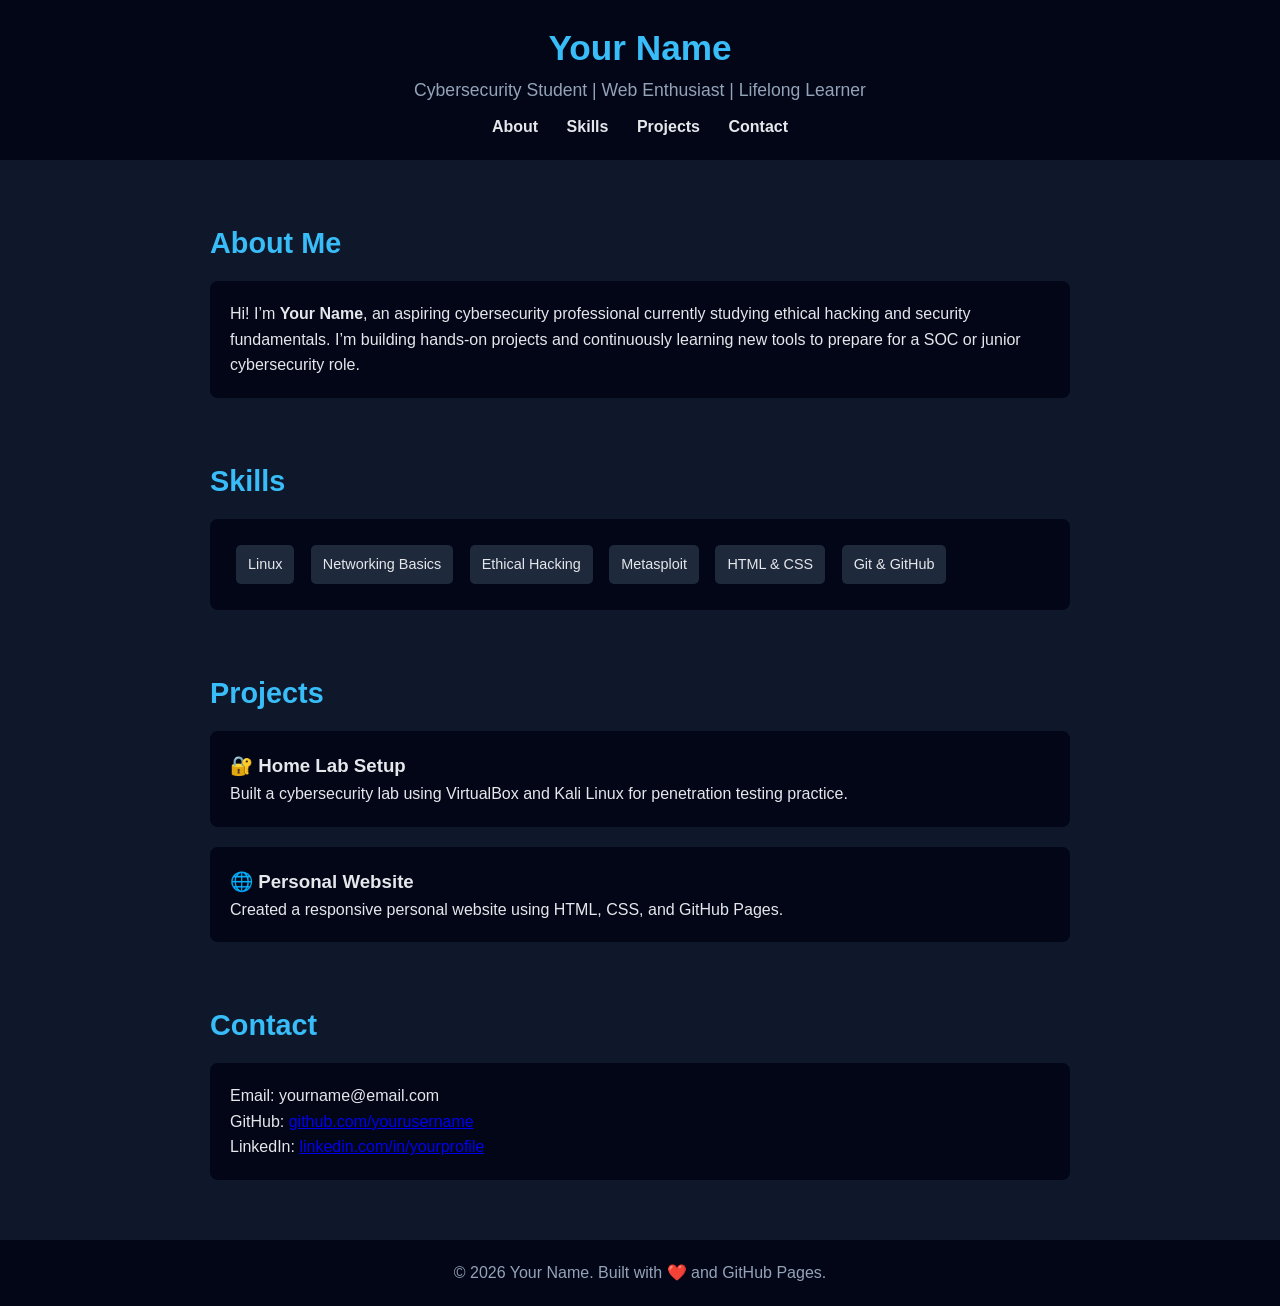
==== index.html @ 1f439f28 "Update index.html" ====
<!DOCTYPE html>
<html lang="en">
<head>
  <meta charset="UTF-8" />
  <meta name="viewport" content="width=device-width, initial-scale=1.0"/>
  <title>Your Name | Personal Website</title>

  <style>
    * {
      margin: 0;
      padding: 0;
      box-sizing: border-box;
      font-family: Arial, Helvetica, sans-serif;
    }

    body {
      background: #0f172a;
      color: #e5e7eb;
      line-height: 1.6;
    }

    header {
      background: #020617;
      padding: 20px;
      text-align: center;
    }

    header h1 {
      font-size: 2.2rem;
      color: #38bdf8;
    }

    header p {
      font-size: 1.1rem;
      color: #94a3b8;
    }

    nav {
      margin-top: 10px;
    }

    nav a {
      color: #e5e7eb;
      margin: 0 12px;
      text-decoration: none;
      font-weight: bold;
    }

    nav a:hover {
      color: #38bdf8;
    }

    section {
      max-width: 900px;
      margin: 60px auto;
      padding: 0 20px;
    }

    h2 {
      font-size: 1.8rem;
      margin-bottom: 15px;
      color: #38bdf8;
    }

    .card {
      background: #020617;
      padding: 20px;
      border-radius: 8px;
      margin-bottom: 20px;
    }

    .skills span {
      display: inline-block;
      background: #1e293b;
      padding: 8px 12px;
      margin: 6px;
      border-radius: 5px;
      font-size: 0.9rem;
    }

    footer {
      text-align: center;
      padding: 20px;
      background: #020617;
      color: #94a3b8;
    }

    footer a {
      color: #38bdf8;
      text-decoration: none;
    }

    @media (max-width: 600px) {
      header h1 {
        font-size: 1.8rem;
      }
    }
  </style>
</head>

<body>

  <header>
    <h1>Your Name</h1>
    <p>Cybersecurity Student | Web Enthusiast | Lifelong Learner</p>

    <nav>
      <a href="#about">About</a>
      <a href="#skills">Skills</a>
      <a href="#projects">Projects</a>
      <a href="#contact">Contact</a>
    </nav>
  </header>

  <section id="about">
    <h2>About Me</h2>
    <div class="card">
      <p>
        Hi! I’m <strong>Your Name</strong>, an aspiring cybersecurity professional
        currently studying ethical hacking and security fundamentals.
        I’m building hands-on projects and continuously learning new tools
        to prepare for a SOC or junior cybersecurity role.
      </p>
    </div>
  </section>

  <section id="skills">
    <h2>Skills</h2>
    <div class="card skills">
      <span>Linux</span>
      <span>Networking Basics</span>
      <span>Ethical Hacking</span>
      <span>Metasploit</span>
      <span>HTML & CSS</span>
      <span>Git & GitHub</span>
    </div>
  </section>

  <section id="projects">
    <h2>Projects</h2>

    <div class="card">
      <h3>🔐 Home Lab Setup</h3>
      <p>Built a cybersecurity lab using VirtualBox and Kali Linux for penetration testing practice.</p>
    </div>

    <div class="card">
      <h3>🌐 Personal Website</h3>
      <p>Created a responsive personal website using HTML, CSS, and GitHub Pages.</p>
    </div>

  </section>

  <section id="contact">
    <h2>Contact</h2>
    <div class="card">
      <p>Email: yourname@email.com</p>
      <p>GitHub: <a href="https://github.com/yourusername" target="_blank">github.com/yourusername</a></p>
      <p>LinkedIn: <a href="https://linkedin.com/in/yourprofile" target="_blank">linkedin.com/in/yourprofile</a></p>
    </div>
  </section>

  <footer>
    <p>© 2026 Your Name. Built with ❤️ and GitHub Pages.</p>
  </footer>

</body>
</html>
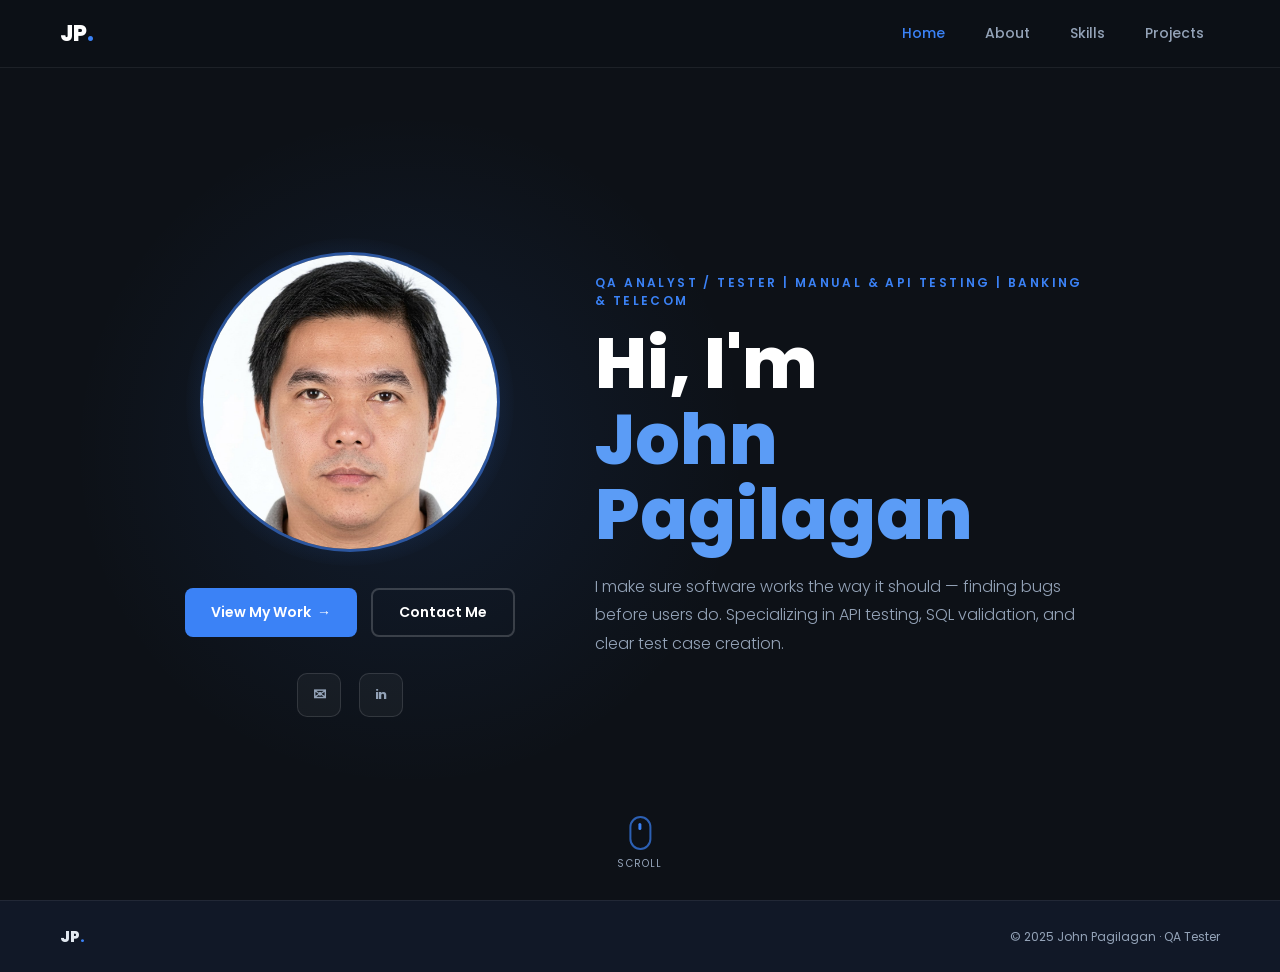
==== commit a4eba503: "Update index.html" ====
--- a/index.html
+++ b/index.html
@@ -1,168 +1,447 @@
 <!DOCTYPE html>
 <html lang="en">
 <head>
-  <meta charset="UTF-8" />
+  <meta charset="UTF-8"/>
   <meta name="viewport" content="width=device-width, initial-scale=1.0"/>
-  <title>Your Name | Personal Website</title>
-
+  <title>John Pagilagan – QA Tester</title>
+  <link href="https://fonts.googleapis.com/css2?family=Poppins:wght@300;400;500;600;700;800;900&display=swap" rel="stylesheet"/>
   <style>
-    * {
-      margin: 0;
-      padding: 0;
-      box-sizing: border-box;
-      font-family: Arial, Helvetica, sans-serif;
-    }
-
+    *, *::before, *::after { box-sizing: border-box; margin: 0; padding: 0; }
+    :root {
+      --blue: #3b82f6;
+      --blue2: #5b9cf6;
+      --dark: #0d1117;
+      --dark2: #111827;
+      --dark3: #1a2236;
+      --text: #e2e8f0;
+      --muted: #94a3b8;
+      --border: rgba(255,255,255,0.07);
+    }
+    html { scroll-behavior: smooth; }
     body {
-      background: #0f172a;
-      color: #e5e7eb;
-      line-height: 1.6;
-    }
-
-    header {
-      background: #020617;
-      padding: 20px;
-      text-align: center;
-    }
-
-    header h1 {
-      font-size: 2.2rem;
-      color: #38bdf8;
-    }
-
-    header p {
-      font-size: 1.1rem;
-      color: #94a3b8;
-    }
-
+      font-family: 'Poppins', sans-serif;
+      background: var(--dark);
+      color: var(--text);
+      overflow-x: hidden;
+      min-height: 100vh;
+    }
+
+    /* ── NAV ── */
     nav {
-      margin-top: 10px;
-    }
-
-    nav a {
-      color: #e5e7eb;
-      margin: 0 12px;
-      text-decoration: none;
-      font-weight: bold;
-    }
-
-    nav a:hover {
-      color: #38bdf8;
-    }
-
-    section {
-      max-width: 900px;
-      margin: 60px auto;
-      padding: 0 20px;
-    }
-
-    h2 {
-      font-size: 1.8rem;
-      margin-bottom: 15px;
-      color: #38bdf8;
-    }
-
-    .card {
-      background: #020617;
-      padding: 20px;
-      border-radius: 8px;
-      margin-bottom: 20px;
-    }
-
-    .skills span {
-      display: inline-block;
-      background: #1e293b;
-      padding: 8px 12px;
-      margin: 6px;
-      border-radius: 5px;
-      font-size: 0.9rem;
-    }
-
+      position: fixed; top: 0; left: 0; right: 0;
+      display: flex; align-items: center; justify-content: space-between;
+      padding: 0 60px; height: 68px;
+      background: rgba(13,17,23,0.9);
+      backdrop-filter: blur(16px);
+      border-bottom: 1px solid var(--border);
+      z-index: 300;
+    }
+    .nav-logo {
+      font-size: 22px; font-weight: 800; color: #fff; letter-spacing: -0.01em;
+    }
+    .nav-logo span { color: var(--blue); }
+    .nav-links { display: flex; gap: 8px; list-style: none; }
+    .nav-links li button {
+      background: none; border: none; cursor: pointer;
+      font-family: 'Poppins', sans-serif;
+      font-size: 14px; font-weight: 500;
+      color: var(--muted);
+      padding: 8px 16px; border-radius: 8px;
+      transition: all 0.2s;
+    }
+    .nav-links li button:hover { color: #fff; background: rgba(255,255,255,0.05); }
+    .nav-links li button.active { color: var(--blue); }
+
+    /* ── PAGES ── */
+    .page { display: none; min-height: 100vh; }
+    .page.active { display: flex; }
+
+    /* ── HOME PAGE ── */
+    #page-home {
+      align-items: center;
+      justify-content: center;
+      gap: 80px;
+      padding: 68px 60px 0;
+      position: relative;
+      overflow: hidden;
+    }
+    #page-home::before {
+      content: '';
+      position: absolute;
+      width: 700px; height: 700px; border-radius: 50%;
+      background: radial-gradient(circle, rgba(59,130,246,0.10) 0%, transparent 68%);
+      top: 50%; left: 32%; transform: translate(-50%,-50%);
+      pointer-events: none;
+    }
+
+    /* Photo */
+    .photo-side {
+      display: flex; flex-direction: column;
+      align-items: center; gap: 36px; position: relative; z-index: 1;
+      flex-shrink: 0;
+    }
+    .glow-ring {
+      position: relative; width: 300px; height: 300px;
+    }
+    .glow-ring::before {
+      content: '';
+      position: absolute; inset: -14px; border-radius: 50%;
+      background: radial-gradient(circle, rgba(59,130,246,0.6) 0%, rgba(59,130,246,0.18) 50%, transparent 72%);
+      animation: glow-pulse 3s ease-in-out infinite;
+    }
+    @keyframes glow-pulse {
+      0%,100% { opacity:0.75; transform:scale(1); }
+      50%      { opacity:1;    transform:scale(1.05); }
+    }
+    .photo-circle {
+      width: 300px; height: 300px; border-radius: 50%;
+      overflow: hidden;
+      border: 3px solid rgba(59,130,246,0.55);
+      position: relative; z-index: 1;
+      background: var(--dark3);
+    }
+    .photo-circle img {
+      width: 100%; height: 100%;
+      object-fit: cover; object-position: center 15%;
+    }
+    .hero-btns { display: flex; gap: 14px; flex-wrap: wrap; justify-content: center; }
+    .btn {
+      display: inline-flex; align-items: center; gap: 8px;
+      padding: 12px 26px; border-radius: 8px;
+      font-size: 14px; font-weight: 600;
+      font-family: 'Poppins', sans-serif;
+      text-decoration: none; transition: all 0.2s;
+      cursor: pointer; border: none;
+    }
+    .btn-blue { background: var(--blue); color: #fff; }
+    .btn-blue:hover { background: #2563eb; transform: translateY(-2px); box-shadow: 0 8px 24px rgba(59,130,246,0.4); }
+    .btn-ghost { background: transparent; color: #fff; border: 2px solid rgba(255,255,255,0.18); }
+    .btn-ghost:hover { border-color: var(--blue); color: var(--blue); }
+    .hero-socials { display: flex; gap: 18px; }
+    .soc {
+      width: 44px; height: 44px; border-radius: 10px;
+      border: 1px solid rgba(255,255,255,0.12);
+      background: rgba(255,255,255,0.04);
+      display: flex; align-items: center; justify-content: center;
+      color: var(--muted); text-decoration: none;
+      transition: all 0.2s; font-size: 16px; font-weight: 700;
+    }
+    .soc:hover { border-color: var(--blue); color: var(--blue); background: rgba(59,130,246,0.12); }
+
+    /* scroll hint */
+    .scroll-hint {
+      position: absolute; bottom: 28px; left: 50%; transform: translateX(-50%);
+      display: flex; flex-direction: column; align-items: center; gap: 6px;
+      color: var(--muted); font-size: 10px; letter-spacing: 0.12em; text-transform: uppercase;
+    }
+    .scroll-mouse {
+      width: 22px; height: 34px; border: 2px solid rgba(59,130,246,0.7);
+      border-radius: 12px; display: flex; justify-content: center; padding-top: 5px;
+    }
+    .scroll-dot {
+      width: 3px; height: 7px; background: var(--blue); border-radius: 2px;
+      animation: sdot 1.6s ease-in-out infinite;
+    }
+    @keyframes sdot { 0%,100%{transform:translateY(0);opacity:1} 60%{transform:translateY(8px);opacity:0.2} }
+
+    /* Hero text */
+    .hero-text { position: relative; z-index: 1; max-width: 500px; }
+    .eyebrow {
+      font-size: 12px; font-weight: 600; letter-spacing: 0.2em;
+      text-transform: uppercase; color: var(--blue); margin-bottom: 16px;
+    }
+    .hero-text h1 {
+      font-size: clamp(44px, 5.5vw, 70px); font-weight: 800;
+      line-height: 1.08; color: #fff; margin-bottom: 20px;
+    }
+    .hero-text h1 .name { color: var(--blue2); display: block; }
+    .hero-text p {
+      font-size: 16px; color: var(--muted);
+      line-height: 1.78; margin-bottom: 36px; font-weight: 300;
+    }
+
+    /* ── INNER PAGES (About, Skills, Projects, Contact) ── */
+    .inner-page {
+      flex-direction: column;
+      padding: 110px 60px 80px;
+      max-width: 900px; margin: 0 auto; width: 100%;
+    }
+    .page-eyebrow {
+      font-size: 11px; font-weight: 700; letter-spacing: 0.2em;
+      text-transform: uppercase; color: var(--blue); margin-bottom: 8px;
+    }
+    .page-title {
+      font-size: 38px; font-weight: 800; color: #fff;
+      margin-bottom: 48px; line-height: 1.15;
+    }
+    .page-title span { color: var(--blue2); }
+
+    /* About */
+    .about-grid { display: grid; grid-template-columns: 1fr 1fr; gap: 56px; align-items: start; }
+    .about-text p { font-size: 15px; color: var(--muted); line-height: 1.85; margin-bottom: 18px; }
+    .about-stats { display: grid; grid-template-columns: 1fr 1fr; gap: 16px; }
+    .stat-card {
+      background: var(--dark2); border: 1px solid var(--border);
+      border-radius: 12px; padding: 22px 18px; text-align: center;
+      transition: border-color 0.2s;
+    }
+    .stat-card:hover { border-color: rgba(59,130,246,0.4); }
+    .stat-num { font-size: 34px; font-weight: 800; color: var(--blue2); display: block; margin-bottom: 4px; }
+    .stat-lbl { font-size: 12px; color: var(--muted); }
+
+    /* Skills */
+    .skills-grid {
+      display: grid; grid-template-columns: repeat(auto-fill, minmax(220px,1fr)); gap: 14px;
+    }
+    .skill-card {
+      background: var(--dark2); border: 1px solid var(--border);
+      border-radius: 14px; padding: 20px 18px;
+      display: flex; align-items: center; gap: 14px;
+      transition: all 0.25s; position: relative; overflow: hidden;
+    }
+    .skill-card::before {
+      content: ''; position: absolute; top:0; left:0; right:0; height:2px;
+      background: linear-gradient(90deg,var(--blue),var(--blue2));
+      transform: scaleX(0); transform-origin: left; transition: transform 0.3s;
+    }
+    .skill-card:hover::before { transform: scaleX(1); }
+    .skill-card:hover { border-color: rgba(59,130,246,0.35); transform: translateY(-3px); box-shadow: 0 10px 28px rgba(0,0,0,0.3); }
+    .sk-icon {
+      width: 44px; height: 44px; border-radius: 11px;
+      background: rgba(59,130,246,0.1); border: 1px solid rgba(59,130,246,0.2);
+      display: flex; align-items: center; justify-content: center; font-size: 20px; flex-shrink:0;
+    }
+    .sk-name { font-size: 13px; font-weight: 600; color: #fff; }
+    .sk-sub  { font-size: 11px; color: var(--muted); margin-top: 2px; }
+
+    /* Projects */
+    .proj-list { display: flex; flex-direction: column; gap: 14px; }
+    .proj-card {
+      background: var(--dark2); border: 1px solid var(--border);
+      border-radius: 14px; padding: 22px 26px;
+      display: flex; align-items: flex-start; justify-content: space-between; gap: 20px;
+      transition: all 0.22s;
+    }
+    .proj-card:hover { border-color: rgba(59,130,246,0.4); transform: translateX(4px); box-shadow: 0 8px 28px rgba(0,0,0,0.3); }
+    .proj-num { font-size: 11px; font-weight: 700; letter-spacing:0.1em; color: var(--blue); margin-bottom:6px; }
+    .proj-title { font-size: 15px; font-weight: 700; color: #fff; margin-bottom: 5px; }
+    .proj-desc  { font-size: 13px; color: var(--muted); line-height: 1.65; margin-bottom: 12px; }
+    .proj-tags  { display: flex; flex-wrap: wrap; gap: 7px; }
+    .tag {
+      font-size: 11px; font-weight: 600; padding: 3px 11px; border-radius: 20px;
+      background: rgba(59,130,246,0.1); color: var(--blue2);
+      border: 1px solid rgba(59,130,246,0.25);
+    }
+    .proj-link {
+      flex-shrink: 0; display: flex; align-items: center; gap: 5px;
+      font-size: 12px; font-weight: 600; color: var(--blue); text-decoration: none;
+      padding: 8px 16px; border-radius: 8px;
+      border: 1px solid rgba(59,130,246,0.3); background: rgba(59,130,246,0.08);
+      transition: all 0.2s; white-space: nowrap; align-self: center;
+    }
+    .proj-link:hover { background: var(--blue); color: #fff; border-color: var(--blue); }
+
+    /* Contact */
+    .contact-wrap { max-width: 560px; }
+    .contact-intro { font-size: 15px; color: var(--muted); line-height:1.75; margin-bottom: 28px; }
+    .c-links { display: flex; flex-direction: column; gap: 12px; }
+    .c-row {
+      display: flex; align-items: center; gap: 14px;
+      background: var(--dark2); border: 1px solid var(--border);
+      border-radius: 12px; padding: 15px 20px;
+      text-decoration: none; color: var(--text);
+      font-size: 14px; font-weight: 500;
+      transition: all 0.2s;
+    }
+    .c-row:hover { border-color: rgba(59,130,246,0.5); background: rgba(59,130,246,0.05); color: var(--blue2); transform: translateX(4px); }
+    .c-icon {
+      width: 38px; height: 38px; border-radius: 9px;
+      background: rgba(59,130,246,0.1); border: 1px solid rgba(59,130,246,0.2);
+      display: flex; align-items: center; justify-content: center; font-size: 17px; flex-shrink:0;
+    }
+    .c-row span { flex:1; }
+    .c-arrow { opacity:0.35; font-size:15px; }
+
+    /* Footer */
     footer {
-      text-align: center;
-      padding: 20px;
-      background: #020617;
-      color: #94a3b8;
-    }
-
-    footer a {
-      color: #38bdf8;
-      text-decoration: none;
-    }
-
-    @media (max-width: 600px) {
-      header h1 {
-        font-size: 1.8rem;
-      }
+      background: var(--dark2); border-top: 1px solid var(--border);
+      padding: 24px 60px; display: flex; align-items: center; justify-content: space-between;
+    }
+    .ft-logo { font-size: 15px; font-weight: 800; }
+    .ft-logo span { color: var(--blue); }
+    footer p { font-size: 12px; color: var(--muted); }
+
+    /* Responsive */
+    @media (max-width: 860px) {
+      nav { padding: 0 20px; }
+      .nav-links li button { padding: 6px 10px; font-size: 13px; }
+      #page-home { flex-direction: column; padding: 88px 24px 80px; gap: 40px; text-align: center; }
+      .hero-btns, .hero-socials { justify-content: center; }
+      .inner-page { padding: 90px 24px 60px; }
+      .about-grid { grid-template-columns: 1fr; gap: 36px; }
+      .proj-card { flex-direction: column; }
+      footer { flex-direction: column; gap: 6px; padding: 20px; text-align: center; }
     }
   </style>
 </head>
-
 <body>
 
-  <header>
-    <h1>Your Name</h1>
-    <p>Cybersecurity Student | Web Enthusiast | Lifelong Learner</p>
-
-    <nav>
-      <a href="#about">About</a>
-      <a href="#skills">Skills</a>
-      <a href="#projects">Projects</a>
-      <a href="#contact">Contact</a>
-    </nav>
-  </header>
-
-  <section id="about">
-    <h2>About Me</h2>
-    <div class="card">
-      <p>
-        Hi! I’m <strong>Your Name</strong>, an aspiring cybersecurity professional
-        currently studying ethical hacking and security fundamentals.
-        I’m building hands-on projects and continuously learning new tools
-        to prepare for a SOC or junior cybersecurity role.
-      </p>
-    </div>
-  </section>
-
-  <section id="skills">
-    <h2>Skills</h2>
-    <div class="card skills">
-      <span>Linux</span>
-      <span>Networking Basics</span>
-      <span>Ethical Hacking</span>
-      <span>Metasploit</span>
-      <span>HTML & CSS</span>
-      <span>Git & GitHub</span>
-    </div>
-  </section>
-
-  <section id="projects">
-    <h2>Projects</h2>
-
-    <div class="card">
-      <h3>🔐 Home Lab Setup</h3>
-      <p>Built a cybersecurity lab using VirtualBox and Kali Linux for penetration testing practice.</p>
-    </div>
-
-    <div class="card">
-      <h3>🌐 Personal Website</h3>
-      <p>Created a responsive personal website using HTML, CSS, and GitHub Pages.</p>
-    </div>
-
-  </section>
-
-  <section id="contact">
-    <h2>Contact</h2>
-    <div class="card">
-      <p>Email: yourname@email.com</p>
-      <p>GitHub: <a href="https://github.com/yourusername" target="_blank">github.com/yourusername</a></p>
-      <p>LinkedIn: <a href="https://linkedin.com/in/yourprofile" target="_blank">linkedin.com/in/yourprofile</a></p>
-    </div>
-  </section>
-
-  <footer>
-    <p>© 2026 Your Name. Built with ❤️ and GitHub Pages.</p>
-  </footer>
+<!-- NAV -->
+<nav>
+  <div class="nav-logo">JP<span>.</span></div>
+  <ul class="nav-links">
+    <li><button class="active" onclick="show('home',this)">Home</button></li>
+    <li><button onclick="show('about',this)">About</button></li>
+    <li><button onclick="show('skills',this)">Skills</button></li>
+    <li><button onclick="show('projects',this)">Projects</button></li>
+  </ul>
+</nav>
+
+<!-- HOME -->
+<div class="page active" id="page-home">
+  <div class="photo-side">
+    <div class="glow-ring">
+      <div class="photo-circle">
+        <img src="[data-uri]" alt="John Pagilagan"/>
+      </div>
+    </div>
+    <div class="hero-btns">
+      <button class="btn btn-blue" onclick="show('projects', document.querySelector('[onclick*=projects]'))">View My Work &nbsp;→</button>
+      <button class="btn btn-ghost" onclick="show('contact', document.querySelector('[onclick*=contact]'))">Contact Me</button>
+    </div>
+    <div class="hero-socials">
+      <a href="mailto:john.pagilagan@gmail.com" class="soc" title="Email">✉</a>
+      <a href="https://linkedin.com/in/johnpagilagan" target="_blank" class="soc" title="LinkedIn" style="font-size:13px; letter-spacing:-0.02em;">in</a>
+    </div>
+  </div>
+
+  <div class="hero-text">
+    <div class="eyebrow">QA Analyst / Tester | Manual & API Testing | Banking & Telecom</div>
+    <h1>Hi, I'm<br/><span class="name">John Pagilagan</span></h1>
+    <p>I make sure software works the way it should — finding bugs before users do. Specializing in API testing, SQL validation, and clear test case creation.</p>
+  </div>
+
+  <div class="scroll-hint">
+    <div class="scroll-mouse"><div class="scroll-dot"></div></div>
+    Scroll
+  </div>
+</div>
+
+<!-- ABOUT -->
+<div class="page" id="page-about">
+  <div class="inner-page">
+    <div class="page-eyebrow">Get to know me</div>
+    <h2 class="page-title">About <span>Me</span></h2>
+    <div class="about-grid">
+      <div class="about-text">
+        <p>Hi! I'm John, a QA Tester based in the Philippines. I'm passionate about software quality and dedicated to delivering bug-free, reliable products.</p>
+        <p>I work closely with development teams to catch issues early, write clear and thorough test cases, and ensure every feature works as expected before reaching users.</p>
+        <p>I'm always learning and improving — whether that's exploring new testing tools, sharpening my SQL skills, or leveling up in API testing.</p>
+        <button class="btn btn-blue" onclick="show('contact', document.querySelector('[onclick*=contact]'))" style="margin-top:8px;">Hire Me</button>
+      </div>
+    </div>
+  </div>
+</div>
+
+<!-- SKILLS -->
+<div class="page" id="page-skills">
+  <div class="inner-page">
+    <div class="page-eyebrow">What I work with</div>
+    <h2 class="page-title">Skills &amp; <span>Tools</span></h2>
+    <div class="skills-grid">
+      <div class="skill-card"><div class="sk-icon">🔌</div><div><div class="sk-name">API Testing</div><div class="sk-sub">Postman · REST APIs</div></div></div>
+      <div class="skill-card"><div class="sk-icon">🗄️</div><div><div class="sk-name">SQL</div><div class="sk-sub">Data &amp; DB validation</div></div></div>
+      <div class="skill-card"><div class="sk-icon">📊</div><div><div class="sk-name">Google Docs &amp; Sheets</div><div class="sk-sub">QA documentation</div></div></div>
+      <div class="skill-card"><div class="sk-icon">💼</div><div><div class="sk-name">Microsoft Office</div><div class="sk-sub">Word · Excel · Reports</div></div></div>
+      <div class="skill-card"><div class="sk-icon">🎯</div><div><div class="sk-name">Jira</div><div class="sk-sub">Bug &amp; issue tracking</div></div></div>
+      <div class="skill-card"><div class="sk-icon">✅</div><div><div class="sk-name">Test Case Creation</div><div class="sk-sub">Planning &amp; execution</div></div></div>
+    </div>
+  </div>
+</div>
+
+<!-- PROJECTS -->
+<div class="page" id="page-projects">
+  <div class="inner-page">
+    <div class="page-eyebrow">My work</div>
+    <h2 class="page-title">Recent <span>Projects</span></h2>
+    <div class="proj-list">
+      <div class="proj-card">
+        <div>
+          <div class="proj-num">01</div>
+          <div class="proj-title">E-Commerce Website – Test Cases</div>
+          <div class="proj-desc">Wrote and executed manual test cases for an e-commerce app covering login, cart, checkout, and payment flows. Reported bugs via Jira.</div>
+          <div class="proj-tags"><span class="tag">Test Cases</span><span class="tag">Jira</span><span class="tag">Manual Testing</span></div>
+        </div>
+        <a href="#" class="proj-link">View ↗</a>
+      </div>
+      <div class="proj-card">
+        <div>
+          <div class="proj-num">02</div>
+          <div class="proj-title">REST API Testing – Task Manager App</div>
+          <div class="proj-desc">Tested API endpoints of a sample task management app using Postman. Validated response codes, payloads, and error handling for 20+ endpoints.</div>
+          <div class="proj-tags"><span class="tag">API Testing</span><span class="tag">Postman</span><span class="tag">REST</span></div>
+        </div>
+        <a href="#" class="proj-link">View ↗</a>
+      </div>
+      <div class="proj-card">
+        <div>
+          <div class="proj-num">03</div>
+          <div class="proj-title">SQL Data Validation – User Records</div>
+          <div class="proj-desc">Verified database records using SQL queries to ensure data integrity after a migration. Cross-checked frontend data against backend database values.</div>
+          <div class="proj-tags"><span class="tag">SQL</span><span class="tag">Data Validation</span><span class="tag">DB Testing</span></div>
+        </div>
+        <a href="#" class="proj-link">View ↗</a>
+      </div>
+    </div>
+  </div>
+</div>
+
+<!-- CONTACT -->
+<div class="page" id="page-contact">
+  <div class="inner-page">
+    <div class="page-eyebrow">Get in touch</div>
+    <h2 class="page-title">Contact <span>Me</span></h2>
+    <div class="contact-wrap">
+      <p class="contact-intro">I'm currently open to QA opportunities — full-time, part-time, or freelance. Feel free to reach out through any of the channels below.</p>
+      <div class="c-links">
+        <a href="mailto:john.pagilagan@gmail.com" class="c-row">
+          <div class="c-icon">📧</div>
+          <span>john.pagilagan@gmail.com</span>
+          <span class="c-arrow">↗</span>
+        </a>
+        <a href="https://linkedin.com/in/johnpagilagan" target="_blank" rel="noopener" class="c-row">
+          <div class="c-icon">💼</div>
+          <span>linkedin.com/in/johnpagilagan</span>
+          <span class="c-arrow">↗</span>
+        </a>
+      </div>
+    </div>
+  </div>
+</div>
+
+<!-- FOOTER -->
+<footer>
+  <div class="ft-logo">JP<span>.</span></div>
+  <p>© 2025 John Pagilagan · QA Tester</p>
+</footer>
+
+<script>
+  function show(id, btn) {
+    // hide all pages
+    document.querySelectorAll('.page').forEach(p => p.classList.remove('active'));
+    // show target
+    document.getElementById('page-' + id).classList.add('active');
+    // update nav active state
+    document.querySelectorAll('.nav-links button').forEach(b => b.classList.remove('active'));
+    // find the right nav button
+    document.querySelectorAll('.nav-links button').forEach(b => {
+      if (b.getAttribute('onclick') && b.getAttribute('onclick').includes("'" + id + "'")) {
+        b.classList.add('active');
+      }
+    });
+    window.scrollTo(0,0);
+  }
+</script>
 
 </body>
 </html>
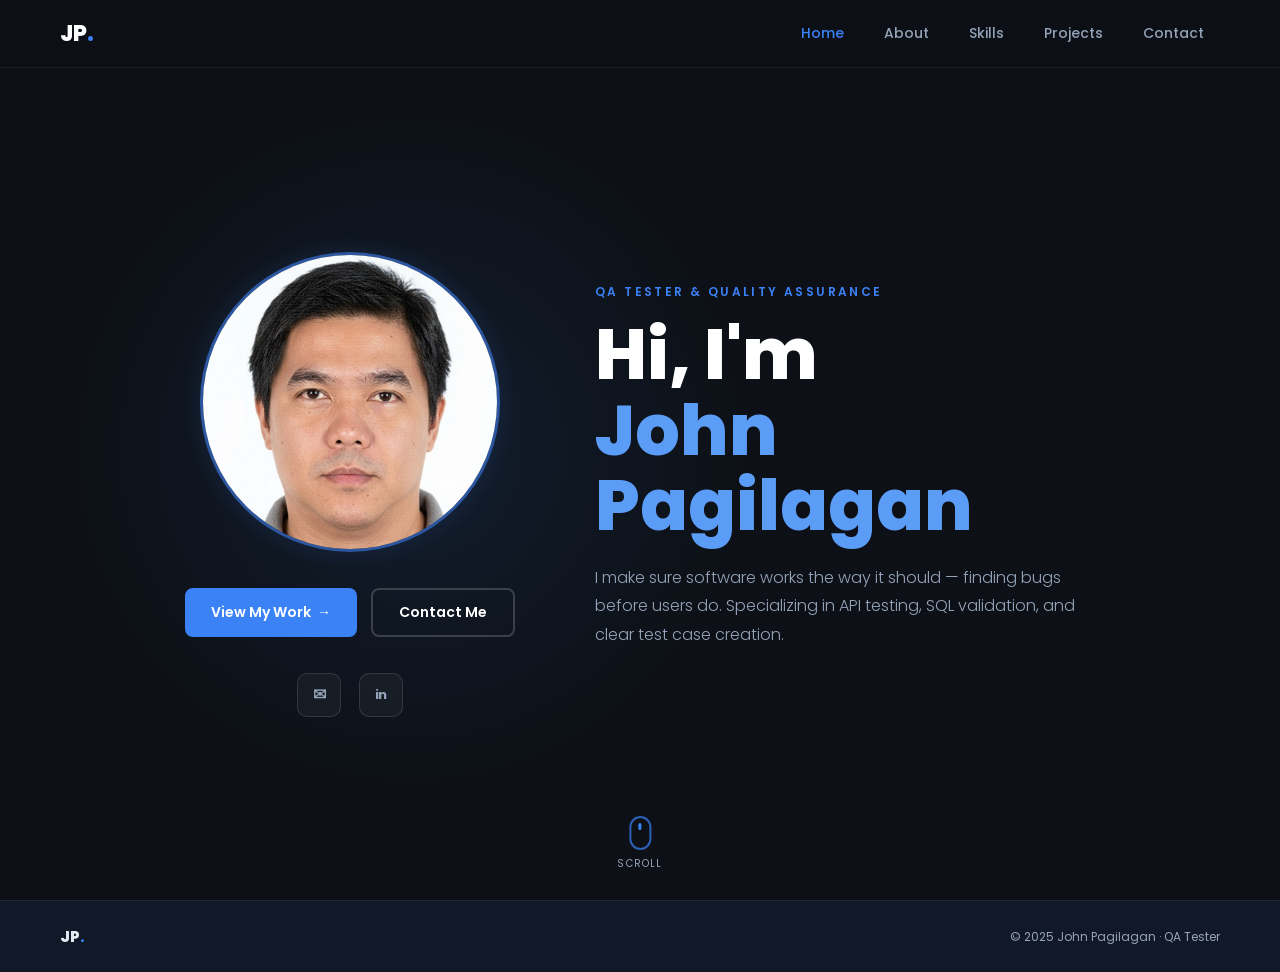
==== commit 007227d6: "Update index.html" ====
--- a/index.html
+++ b/index.html
@@ -294,6 +294,7 @@
     <li><button onclick="show('about',this)">About</button></li>
     <li><button onclick="show('skills',this)">Skills</button></li>
     <li><button onclick="show('projects',this)">Projects</button></li>
+    <li><button onclick="show('contact',this)">Contact</button></li>
   </ul>
 </nav>
 
@@ -316,8 +317,8 @@
   </div>
 
   <div class="hero-text">
-    <div class="eyebrow">QA Analyst / Tester | Manual & API Testing | Banking & Telecom</div>
-    <h1>Hi, I'm<br/><span class="name">John Pagilagan</span></h1>
+    <div class="eyebrow">QA Tester &amp; Quality Assurance</div>
+    <h1>Hi, I'm<br/><span class="name">John<br/>Pagilagan</span></h1>
     <p>I make sure software works the way it should — finding bugs before users do. Specializing in API testing, SQL validation, and clear test case creation.</p>
   </div>
 
@@ -338,6 +339,12 @@
         <p>I work closely with development teams to catch issues early, write clear and thorough test cases, and ensure every feature works as expected before reaching users.</p>
         <p>I'm always learning and improving — whether that's exploring new testing tools, sharpening my SQL skills, or leveling up in API testing.</p>
         <button class="btn btn-blue" onclick="show('contact', document.querySelector('[onclick*=contact]'))" style="margin-top:8px;">Hire Me</button>
+      </div>
+      <div class="about-stats">
+        <div class="stat-card"><span class="stat-num">100+</span><span class="stat-lbl">Test Cases Written</span></div>
+        <div class="stat-card"><span class="stat-num">6</span><span class="stat-lbl">Core Skills</span></div>
+        <div class="stat-card"><span class="stat-num">0</span><span class="stat-lbl">Bugs Missed</span></div>
+        <div class="stat-card"><span class="stat-num">PH</span><span class="stat-lbl">Based in Philippines</span></div>
       </div>
     </div>
   </div>
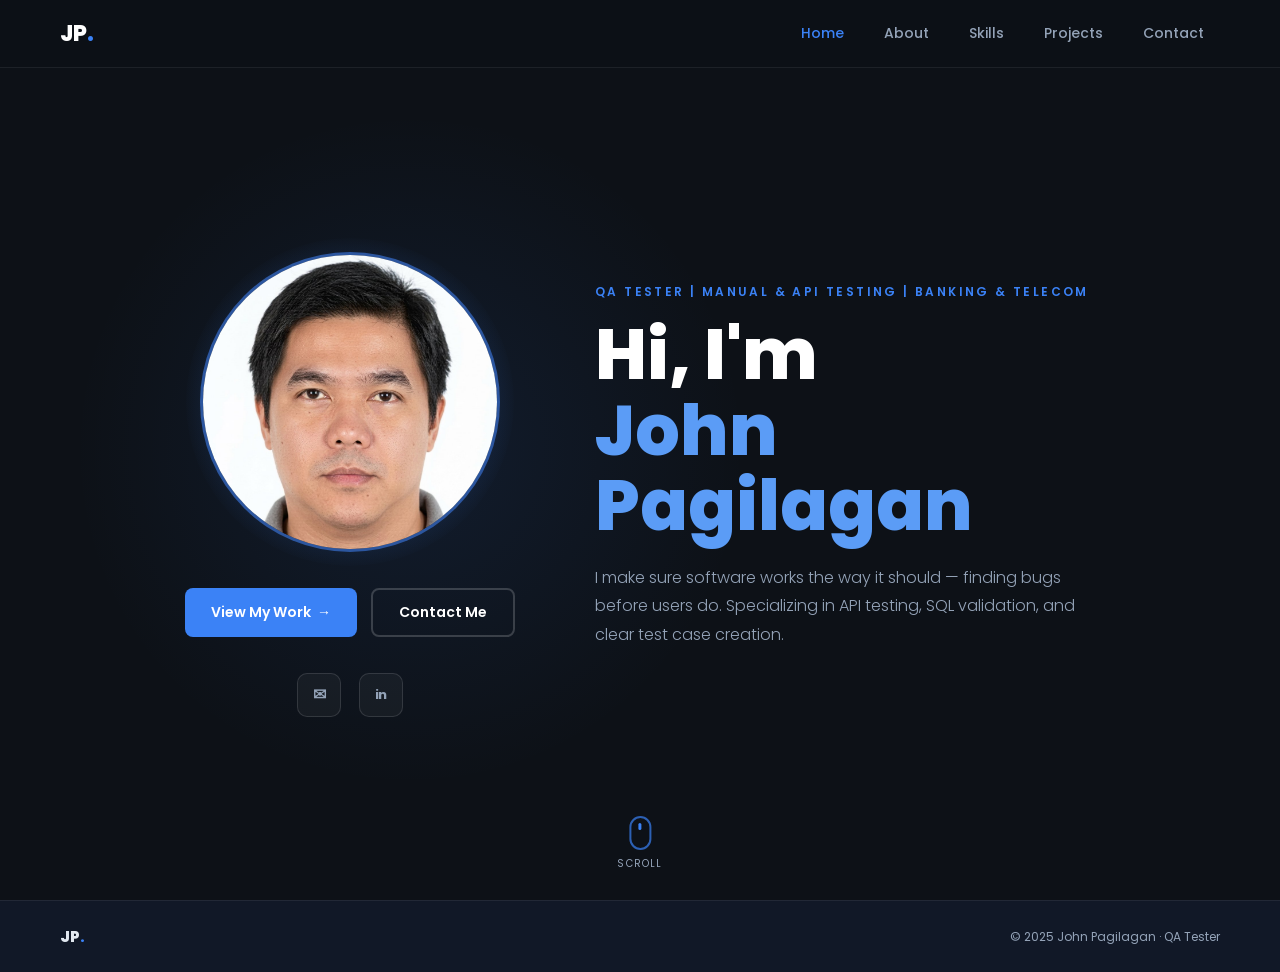
==== commit b8678611: "Update index.html" ====
--- a/index.html
+++ b/index.html
@@ -317,7 +317,7 @@
   </div>
 
   <div class="hero-text">
-    <div class="eyebrow">QA Tester &amp; Quality Assurance</div>
+    <div class="eyebrow">QA Tester | Manual & API Testing | Banking & Telecom</div>
     <h1>Hi, I'm<br/><span class="name">John<br/>Pagilagan</span></h1>
     <p>I make sure software works the way it should — finding bugs before users do. Specializing in API testing, SQL validation, and clear test case creation.</p>
   </div>
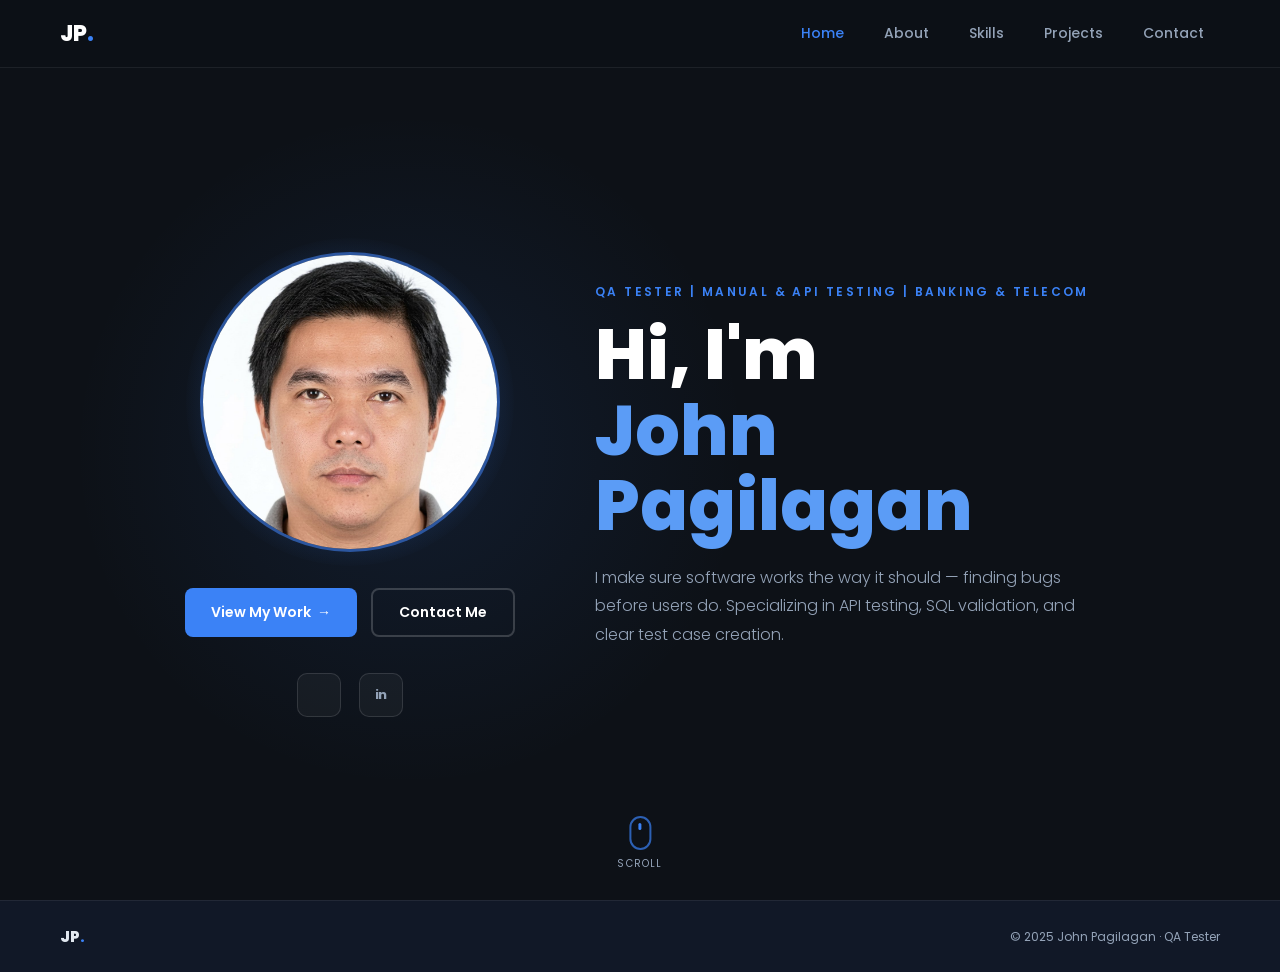
==== commit 68fbb6da: "Update index.html" ====
--- a/index.html
+++ b/index.html
@@ -311,14 +311,14 @@
       <button class="btn btn-ghost" onclick="show('contact', document.querySelector('[onclick*=contact]'))">Contact Me</button>
     </div>
     <div class="hero-socials">
-      <a href="mailto:john.pagilagan@gmail.com" class="soc" title="Email">✉</a>
+      <a href="mailto:john.pagilagan@gmail.com" class="soc" title="Email"></a>
       <a href="https://linkedin.com/in/johnpagilagan" target="_blank" class="soc" title="LinkedIn" style="font-size:13px; letter-spacing:-0.02em;">in</a>
     </div>
   </div>
 
   <div class="hero-text">
     <div class="eyebrow">QA Tester | Manual & API Testing | Banking & Telecom</div>
-    <h1>Hi, I'm<br/><span class="name">John<br/>Pagilagan</span></h1>
+    <h1>Hi, I'm<br/><span class="name">John Pagilagan</span></h1>
     <p>I make sure software works the way it should — finding bugs before users do. Specializing in API testing, SQL validation, and clear test case creation.</p>
   </div>
 
